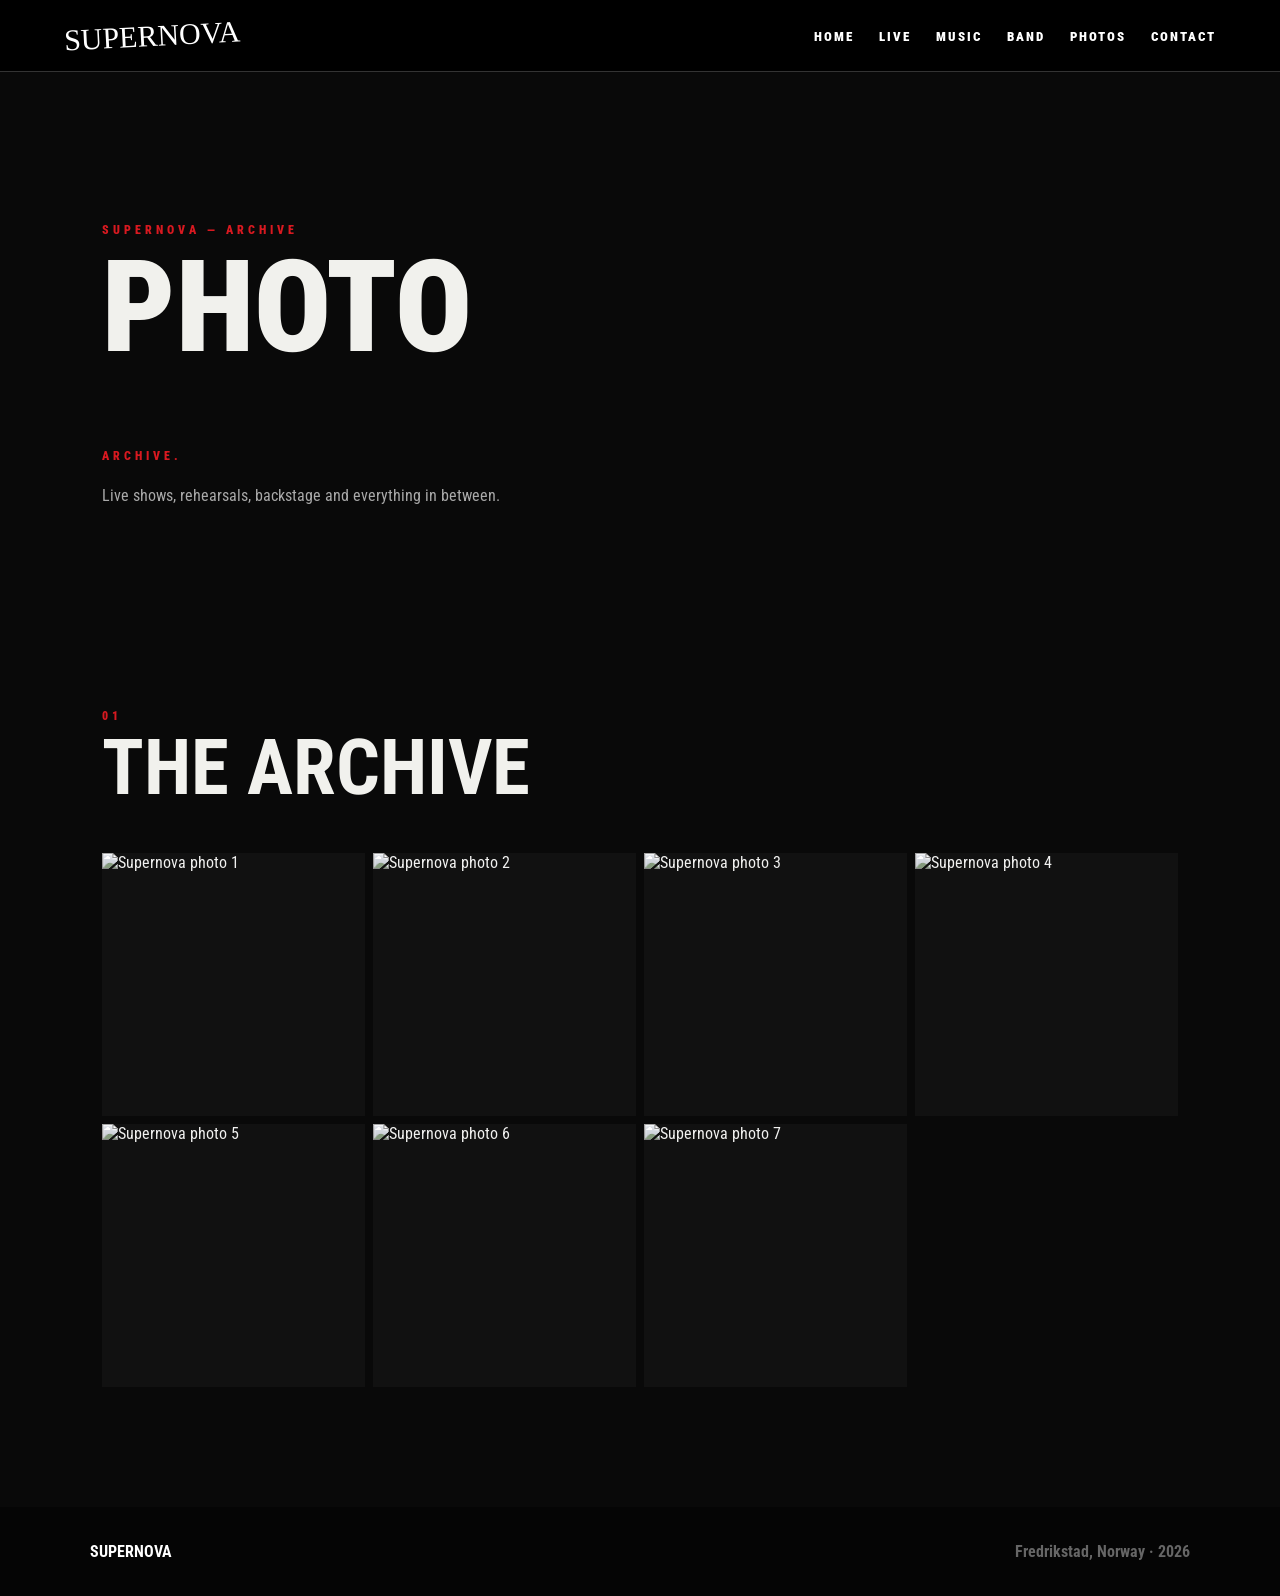
==== photos.html @ 608b8697 "Add files via upload" ====
<!DOCTYPE html>
<html lang="en">
<head>
    <meta charset="UTF-8">
    <meta name="viewport" content="width=device-width, initial-scale=1.0">
    <title>SUPERNOVA — Photos</title>
    <link rel="stylesheet" href="style.css">
<link rel="icon" type="image/png" href="images/logo.png">
</head>

<body>

<nav>
    <div class="nav-logo">
        SUPERNOVA
    </div>

    <ul class="nav-links">
        <li><a href="index.html">HOME</a></li>
        <li><a href="index.html#live">LIVE</a></li>
        <li><a href="index.html#music">MUSIC</a></li>
        <li><a href="index.html#band">BAND</a></li>
        <li><a href="photos.html" class="active">PHOTOS</a></li>
        <li><a href="index.html#contact">CONTACT</a></li>
    </ul>
</nav>


<header class="photos-hero">

    <div class="photos-hero-content">

        <span>SUPERNOVA — ARCHIVE</span>

        <h1>
            PHOTO<br>
            <span>ARCHIVE.</span>
        </h1>

        <p>
            Live shows, rehearsals, backstage and everything in between.
        </p>

    </div>

</header>


<main>

    <section class="photo-album">

        <div class="photo-album-heading">
            <span>01</span>
            <h2>THE ARCHIVE</h2>
        </div>


        <div class="album-grid">

            <div class="album-photo">
                <img src="images/photo1.jpg" alt="Supernova photo 1">
            </div>

            <div class="album-photo">
                <img src="images/photo2.jpg" alt="Supernova photo 2">
            </div>

            <div class="album-photo">
                <img src="images/photo3.jpg" alt="Supernova photo 3">
            </div>

            <div class="album-photo">
                <img src="images/photo4.jpg" alt="Supernova photo 4">
            </div>

            <div class="album-photo">
                <img src="images/photo5.jpg" alt="Supernova photo 5">
            </div>

            <div class="album-photo">
                <img src="images/photo6.jpg" alt="Supernova photo 6">
            </div>

            <div class="album-photo">
                <img src="images/photo7.jpg" alt="Supernova photo 7">
            </div>

        </div>

    </section>

</main>


<!-- =========================
     IMAGE VIEWER
========================= -->

<div class="photo-lightbox" id="photoLightbox">

    <button class="lightbox-close" id="lightboxClose" type="button">
        ×
    </button>

    <button class="lightbox-arrow lightbox-prev" id="lightboxPrev" type="button">
        ←
    </button>

    <div class="lightbox-image-container">

        <img
            id="lightboxImage"
            src=""
            alt="Supernova photo"
        >

    </div>

    <button class="lightbox-arrow lightbox-next" id="lightboxNext" type="button">
        →
    </button>

</div>


<footer>

    <div>
        <strong>SUPERNOVA</strong>
    </div>

    <div>
        Fredrikstad, Norway · 2026
    </div>

</footer>


<script src="script.js"></script>

</body>
</html>
---- style.css ----
@import url('https://fonts.googleapis.com/css2?family=Permanent+Marker&family=Roboto+Condensed:wght@400;700;900&display=swap');

:root {
    --red: #d71920;
    --black: #090909;
    --dark: #111;
    --grey: #1c1c1c;
    --white: #f1f1ed;
}

* {
    margin: 0;
    padding: 0;
    box-sizing: border-box;
}

html {
    scroll-behavior: smooth;
}

body {
    background: var(--black);
    color: var(--white);
    font-family: 'Roboto Condensed', Arial, sans-serif;
    overflow-x: hidden;
}

nav {
    position: fixed;
    top: 0;
    left: 0;
    width: 100%;
    height: 72px;

    display: flex;
    align-items: center;
    justify-content: space-between;

    padding: 0 5%;

    background: rgba(0,0,0,.9);
    border-bottom: 1px solid #333;

    z-index: 1000;

    backdrop-filter: blur(8px);
}

.nav-logo {
    font-family: 'Permanent Marker', cursive;
    font-size: 30px;
    color: white;
    transform: rotate(-3deg);
}

.nav-links {
    display: flex;
    gap: 25px;
    list-style: none;
}

.nav-links a {
    color: white;
    text-decoration: none;
    text-transform: uppercase;
    font-weight: 900;
    letter-spacing: 2px;
    font-size: 13px;
    transition: .2s;
}

.nav-links a:hover {
    color: var(--red);
}

.hero {
    min-height: 100vh;

    display: flex;
    align-items: flex-end;

    position: relative;

    background:
        linear-gradient(
            to bottom,
            rgba(0,0,0,.1),
            rgba(0,0,0,.35) 50%,
            #090909 100%
        ),
        url("images/hero.png") center/cover no-repeat;

    padding: 0 6% 80px;
}

.hero-content {
    width: 100%;
    position: relative;
    z-index: 2;
}

.hero-small {
    text-transform: uppercase;
    letter-spacing: 5px;
    font-weight: 900;
    font-size: 14px;
    margin-bottom: 15px;
}

.hero-title {
    font-family: 'Permanent Marker', cursive;

    font-size: clamp(90px,18vw,260px);

    line-height: .75;

    color: white;

    text-shadow:
        7px 7px 0 var(--red),
        12px 12px 0 rgba(0,0,0,.8);

    transform: rotate(-3deg);
    transform-origin: left;
}

.hero-bottom {
    display: flex;
    justify-content: space-between;
    align-items: flex-end;

    margin-top: 45px;
}

.hero-description {
    max-width: 500px;

    font-size: 21px;
    line-height: 1.4;
    font-weight: 700;
}

.hero-button {
    display: inline-block;

    padding: 15px 25px;

    background: var(--red);
    color: white;

    text-decoration: none;
    text-transform: uppercase;

    font-weight: 900;
    letter-spacing: 2px;

    border: 2px solid var(--red);

    transition: .2s;
}

.hero-button:hover {
    background: white;
    color: black;
    border-color: white;
}

section {
    padding: 110px 7%;
}

.section-label {
    color: var(--red);

    font-size: 13px;
    font-weight: 900;

    letter-spacing: 5px;
    text-transform: uppercase;

    margin-bottom: 10px;
}

.section-title {
    font-family: 'Permanent Marker', cursive;

    font-size: clamp(55px,8vw,110px);

    line-height: .9;

    margin-bottom: 50px;
}


/* =========================
   NEWS
========================= */

.news {
    background: var(--white);
    color: black;
}

.news-grid {
    display: grid;

    grid-template-columns: 2fr 1fr;

    gap: 25px;
}

.news-card {
    position: relative;

    min-height: 420px;

    background: #222;

    overflow: hidden;
}

.news-card.small {
    min-height: 197px;
}

.news-image {
    position: absolute;
    inset: 0;

    background:
        linear-gradient(to top,rgba(0,0,0,.9),transparent 65%),
        url("images/news.jpg") center/cover;
}

.news-card.small .news-image {
    background-image:
        linear-gradient(to top,rgba(0,0,0,.9),transparent 65%),
        url("images/news-small.jpg");
}

.news-text {
    position: absolute;

    bottom: 25px;
    left: 25px;
    right: 25px;

    color: white;
}

.news-text span {
    color: var(--red);

    font-weight: 900;

    text-transform: uppercase;

    font-size: 13px;
}

.news-text h3 {
    font-size: 32px;

    text-transform: uppercase;

    margin-top: 7px;
}


/* =========================
   LIVE
========================= */

.live {
    background: #111;
}

.live-header {
    display: flex;

    justify-content: space-between;
    align-items: flex-end;

    margin-bottom: 45px;
}

.live-list {
    border-top: 2px solid #555;
}

.live-date {
    font-family: 'Permanent Marker', cursive;

    font-size: 27px;

    color: var(--red);
}

.live-event h3 {
    font-size: 25px;

    text-transform: uppercase;
}

.live-event p {
    color: #888;

    margin-top: 4px;
}

.live-row {
    display: grid;

    grid-template-columns: 130px 1fr auto;

    align-items: center;

    gap: 30px;

    padding: 25px 10px;

    border-bottom: 2px solid #333;

    transition: .2s;
}

.live-row:hover {
    background: #1c1c1c;

    padding-left: 20px;
}

.live-button {
    color: white;

    border: 2px solid white;

    padding: 10px 18px;

    text-decoration: none;
    text-transform: uppercase;

    font-weight: 900;
}

.live-button:hover {
    background: white;
    color: black;
}

.live-more {
    margin-top: 35px;

    display: flex;
    justify-content: flex-end;
}


/* =========================
   MUSIC
========================= */

.music {
    background: var(--red);
    color: white;
}

.music .section-label {
    color: black;
}

.music-player {
    max-width: 1000px;

    background: #090909;

    border: 3px solid #090909;
}

.song {
    display: grid;

    grid-template-columns: 70px 1fr 100px;

    align-items: center;

    padding: 22px;

    border-bottom: 1px solid #333;

    cursor: pointer;

    transition: .2s;
}

.song:last-child {
    border-bottom: none;
}

.song:hover {
    background: #1c1c1c;
}

.song-number {
    font-family: 'Permanent Marker', cursive;

    color: var(--red);

    font-size: 22px;
}

.song-name {
    font-size: 24px;

    font-weight: 900;

    text-transform: uppercase;
}

.song-type {
    color: #777;

    text-transform: uppercase;

    font-size: 12px;

    letter-spacing: 2px;

    margin-top: 3px;
}

.song-play {
    text-align: right;

    font-weight: 900;
}


/* =========================
   BAND
========================= */

.band {
    background: var(--white);
    color: black;
}

.band-grid {
    display: grid;

    grid-template-columns: repeat(4,1fr);

    gap: 12px;
}

.band-member {
    position: relative;

    min-height: 400px;

    background: #222;

    overflow: hidden;

    display: flex;
    align-items: flex-end;
}

.member-photo {
    position: absolute;
    inset: 0;

    background:
        linear-gradient(to top,rgba(0,0,0,.95),transparent 65%),
        url("images/member.jpg") center/cover;

    filter: grayscale(100%);

    transition: .4s;
}

.band-member:nth-child(2) .member-photo {
    background-image:
        linear-gradient(to top,rgba(0,0,0,.95),transparent 65%),
        url("images/member2.jpg");
}

.band-member:nth-child(3) .member-photo {
    background-image:
        linear-gradient(to top,rgba(0,0,0,.95),transparent 65%),
        url("images/member3.jpg");
}

.band-member:nth-child(4) .member-photo {
    background-image:
        linear-gradient(to top,rgba(0,0,0,.95),transparent 65%),
        url("images/member4.jpg");
}

.band-member:hover .member-photo {
    filter: grayscale(0%);

    transform: scale(1.05);
}

.member-info {
    position: relative;

    z-index: 2;

    color: white;

    padding: 22px;
}

.member-info h3 {
    font-family: 'Permanent Marker', cursive;

    font-size: 38px;
}

.member-info p {
    text-transform: uppercase;

    font-weight: 900;

    color: #bbb;
}


/* =========================================================
   HOME PAGE — PHOTO COLLAGE
========================================================= */

.photos {
    background: #090909;
}

.home-photo-collage {
    display: grid;

    grid-template-columns: 2fr 1fr 1fr;

    grid-template-rows: 250px 250px;

    gap: 8px;
}

.home-photo {
    overflow: hidden;

    background: #111;
}

.home-photo img {
    width: 100%;
    height: 100%;

    display: block;

    object-fit: cover;

    filter: grayscale(75%);

    transition:
        transform .3s ease,
        filter .3s ease;
}

.home-photo:hover img {
    transform: scale(1.03);

    filter: grayscale(0%);
}

.home-photo-large {
    grid-column: 1;

    grid-row: 1 / 3;
}


/* HOME — VIEW ALL PHOTOS */

.photos-more {
    display: flex;

    justify-content: flex-end;

    margin-top: 25px;
}

.photos-more a {
    display: inline-block;

    padding: 14px 22px;

    border: 1px solid #444;

    color: white;

    text-decoration: none;

    font-size: 12px;
    font-weight: 900;

    letter-spacing: 2px;

    transition: .2s ease;
}

.photos-more a:hover {
    background: white;

    color: black;

    border-color: white;
}


/* =========================
   MERCH
========================= */

.merch {
    background: var(--white);
    color: black;
}

.merch-grid {
    display: grid;

    grid-template-columns: repeat(3,1fr);

    gap: 20px;
}

.merch-item {
    background: #111;

    color: white;

    overflow: hidden;

    transition: .25s;
}

.merch-item:hover {
    transform: translateY(-8px);
}

.merch-image {
    height: 400px;

    background-size: cover;
    background-position: center;

    position: relative;
}

.merch-image::after {
    content: "SUPERNOVA";

    position: absolute;
    inset: 0;

    display: flex;

    align-items: center;
    justify-content: center;

    font-family: 'Permanent Marker', cursive;

    font-size: 45px;

    color: white;

    transform: rotate(-8deg);

    text-shadow:
        4px 4px 0 var(--red),
        7px 7px 0 black;
}

.merch-shirt {
    background:
        linear-gradient(rgba(0,0,0,.2),rgba(0,0,0,.5)),
        #222;
}

.merch-hoodie {
    background:
        linear-gradient(rgba(0,0,0,.2),rgba(0,0,0,.5)),
        #181818;
}

.merch-poster {
    background:
        linear-gradient(rgba(0,0,0,.2),rgba(0,0,0,.5)),
        #292929;
}

.merch-info {
    padding: 22px;
}

.merch-info h3 {
    font-size: 24px;

    font-weight: 900;

    text-transform: uppercase;
}

.merch-info p {
    color: #888;

    margin: 5px 0 15px;
}

.merch-info strong {
    color: var(--red);

    font-size: 13px;

    letter-spacing: 2px;
}


/* =========================
   VIDEOS
========================= */

.video-section {
    background: #151515;
}

.video-grid {
    display: grid;

    grid-template-columns: repeat(2,1fr);

    gap: 20px;
}

.video {
    aspect-ratio: 16/9;

    background:
        linear-gradient(rgba(0,0,0,.3),rgba(0,0,0,.8)),
        url("images/video.jpg") center/cover;

    display: flex;

    align-items: center;
    justify-content: center;

    position: relative;
}

.video:nth-child(2) {
    background-image:
        linear-gradient(rgba(0,0,0,.3),rgba(0,0,0,.8)),
        url("images/video2.jpg");
}

.video-play {
    width: 70px;
    height: 70px;

    border-radius: 50%;

    background: var(--red);

    display: grid;
    place-items: center;

    font-size: 24px;

    transition: .2s;
}

.video:hover .video-play {
    transform: scale(1.15);
}


/* =========================
   CONTACT
========================= */

.contact {
    min-height: 70vh;

    display: flex;
    flex-direction: column;
    justify-content: center;

    background:
        linear-gradient(rgba(0,0,0,.65),rgba(0,0,0,.9)),
        url("images/contact.jpg") center/cover;
}

.contact-title {
    font-family: 'Permanent Marker', cursive;

    font-size: clamp(70px,13vw,180px);

    line-height: .8;

    text-shadow: 7px 7px var(--red);

    margin-bottom: 35px;
}

.contact p {
    color: #aaa;

    font-size: 20px;

    margin-bottom: 30px;
}

.socials {
    display: flex;

    gap: 10px;

    flex-wrap: wrap;
}

.social {
    padding: 14px 25px;

    border: 2px solid white;

    color: white;

    text-decoration: none;

    text-transform: uppercase;

    font-weight: 900;

    transition: .2s;
}

.social:hover {
    background: white;

    color: black;
}


/* =========================
   FOOTER
========================= */

footer {
    background: #050505;

    padding: 35px 7%;

    display: flex;

    justify-content: space-between;

    color: #666;

    font-weight: 700;
}

footer strong {
    color: white;
}


/* =========================================================
   LIVE PAGE — SUPERNOVA
========================================================= */

.live-hero {
    position: relative;

    min-height: 75vh;

    display: flex;
    align-items: flex-end;

    padding: 90px 8%;

    overflow: hidden;

    background:
        linear-gradient(
            90deg,
            rgba(0,0,0,0.95),
            rgba(0,0,0,0.55),
            rgba(0,0,0,0.2)
        ),
        url("images/contact.jpg") center/cover no-repeat;
}

.live-hero::after {
    content: "";

    position: absolute;

    inset: 0;

    background:
        repeating-linear-gradient(
            0deg,
            rgba(255,255,255,0.025) 0px,
            rgba(255,255,255,0.025) 1px,
            transparent 1px,
            transparent 4px
        );

    pointer-events: none;
}

.live-hero-content {
    position: relative;

    z-index: 2;

    max-width: 850px;
}

.live-kicker {
    display: block;

    font-size: 12px;

    font-weight: bold;

    letter-spacing: 5px;

    margin-bottom: 20px;
}

.live-hero h1 {
    margin: 0;

    font-size: clamp(80px, 13vw, 180px);

    line-height: 0.78;

    letter-spacing: -7px;

    text-transform: uppercase;
}

.live-hero h1 span {
    color: #d71920;
}

.live-hero p {
    max-width: 500px;

    margin-top: 35px;

    font-size: 17px;

    line-height: 1.6;

    color: #ccc;
}

.live-hero-stamp {
    position: absolute;

    right: 7%;
    top: 25%;

    z-index: 3;

    border: 2px solid #d71920;

    padding: 18px;

    color: #d71920;

    font-size: 11px;

    font-weight: bold;

    letter-spacing: 3px;

    transform: rotate(7deg);
}


/* UPCOMING */

.live-list {
    max-width: 1250px;

    margin: auto;

    padding: 120px 8%;
}

.live-heading {
    display: flex;

    align-items: baseline;

    gap: 25px;

    margin-bottom: 60px;
}

.live-heading span {
    color: #d71920;

    font-size: 13px;

    font-weight: bold;

    letter-spacing: 3px;
}

.live-heading h2 {
    margin: 0;

    font-size: clamp(45px, 7vw, 90px);

    line-height: 0.9;
}


/* GIG */

.gig {
    display: grid;

    grid-template-columns: 150px 1fr 150px;

    gap: 40px;

    align-items: center;

    padding: 45px 0;

    border-top: 1px solid #333;

    transition: 0.25s ease;
}

.gig:last-child {
    border-bottom: 1px solid #333;
}

.gig:hover {
    padding-left: 15px;

    border-color: #d71920;
}


/* DATE */

.gig-date {
    display: flex;

    flex-direction: column;

    line-height: 0.8;
}

.gig-day {
    font-size: 85px;

    font-weight: 900;

    letter-spacing: -5px;
}

.gig-month {
    margin-top: 14px;

    color: #d71920;

    font-size: 14px;

    font-weight: bold;

    letter-spacing: 5px;
}


/* INFO */

.gig-label {
    color: #d71920;

    font-size: 10px;

    font-weight: bold;

    letter-spacing: 4px;
}

.gig-main h3 {
    margin: 10px 0;

    font-size: 30px;
}

.gig-place {
    margin: 0;

    font-size: 13px;

    font-weight: bold;

    letter-spacing: 2px;
}

.gig-description {
    margin-top: 18px;

    color: #888;
}


/* TIME */

.gig-time {
    text-align: right;
}

.gig-time span {
    display: block;

    color: #777;

    font-size: 10px;

    letter-spacing: 3px;
}

.gig-time strong {
    display: block;

    margin-top: 7px;

    font-size: 32px;
}


/* BOOKING */

.live-booking {
    display: grid;

    grid-template-columns: 100px 1fr;

    gap: 40px;

    padding: 130px 8%;

    background: #111;
}

.booking-number {
    color: #d71920;

    font-size: 14px;

    font-weight: bold;

    letter-spacing: 3px;
}

.live-booking h2 {
    margin: 20px 0;

    font-size: clamp(55px, 9vw, 120px);

    line-height: 0.82;

    letter-spacing: -4px;
}

.live-booking h2 span {
    color: #d71920;
}

.live-booking p {
    max-width: 500px;

    color: #999;

    line-height: 1.6;
}

.live-button {
    display: inline-block;

    margin-top: 25px;

    padding: 16px 25px;

    border: 1px solid white;

    color: white;

    text-decoration: none;

    font-size: 12px;

    font-weight: bold;

    letter-spacing: 3px;

    transition: 0.2s;
}

.live-button:hover {
    background: white;

    color: black;
}


/* =========================================================
   HOMEPAGE LIVE PREVIEW
========================================================= */

.live-preview {
    margin-top: 45px;

    border-top: 1px solid #333;
}

.live-preview-show {
    display: grid;

    grid-template-columns: 100px 1fr;

    align-items: center;

    padding: 30px 0;

    border-bottom: 1px solid #333;

    transition: 0.2s ease;
}

.live-preview-show:hover {
    padding-left: 12px;

    border-color: #d71920;
}

.live-preview-date {
    display: flex;

    flex-direction: column;

    line-height: 0.8;
}

.live-preview-date strong {
    font-size: 55px;

    letter-spacing: -3px;
}

.live-preview-date span {
    margin-top: 8px;

    color: #d71920;

    font-size: 11px;

    font-weight: bold;

    letter-spacing: 4px;
}

.live-preview-show h3 {
    margin: 0 0 8px;

    font-size: 21px;
}

.live-preview-show p {
    margin: 0;

    color: #888;

    font-size: 13px;
}

.live-more {
    margin-top: 35px;

    display: flex;

    justify-content: flex-end;
}

.live-more a {
    color: white;

    text-decoration: none;

    font-size: 12px;

    font-weight: bold;

    letter-spacing: 3px;

    border-bottom: 1px solid white;

    padding-bottom: 8px;

    transition: 0.2s ease;
}

.live-more a:hover {
    color: #d71920;

    border-color: #d71920;
}


/* =========================================================
   PHOTOS.HTML — ALBUM
========================================================= */

.photos-hero {
    min-height: 65vh;

    display: flex;
    align-items: flex-end;

    padding: 80px 8%;

    background: #090909;
}

.photos-hero-content span {
    font-size: 12px;

    font-weight: 900;

    letter-spacing: 4px;

    color: var(--red);
}

.photos-hero-content h1 {
    margin: 15px 0;

    font-size: clamp(60px, 10vw, 150px);

    line-height: .85;

    font-weight: 900;
}

.photos-hero-content h1 span {
    color: var(--red);
}

.photos-hero-content p {
    max-width: 500px;

    color: #aaa;

    font-size: 16px;
}


/* ALBUM */

.photo-album {
    padding: 120px 8%;

    background: #090909;
}

.photo-album-heading {
    margin-bottom: 50px;
}

.photo-album-heading span {
    color: var(--red);

    font-size: 12px;

    font-weight: 900;

    letter-spacing: 4px;
}

.photo-album-heading h2 {
    margin: 10px 0 0;

    font-size: clamp(40px, 6vw, 80px);

    line-height: .9;
}


/* 4 PHOTOS PER ROW */

.album-grid {
    display: grid;

    grid-template-columns: repeat(4, 1fr);

    gap: 8px;

    max-width: 1600px;

    margin: 0 auto;
}


/* ALBUM IMAGE */

.album-photo {
    width: 100%;

    aspect-ratio: 1 / 1;

    overflow: hidden;

    background: #111;
}

.album-photo img {
    width: 100%;
    height: 100%;

    display: block;

    object-fit: cover;

    filter: grayscale(75%);

    transition:
        transform .35s ease,
        filter .35s ease;
}

.album-photo:hover img {
    transform: scale(1.04);

    filter: grayscale(0%);
}


/* =========================
   MOBILE
========================= */

@media (max-width: 800px) {

    nav {
        height: 62px;
    }

    .nav-links {
        display: none;
    }

    .hero {
        padding: 0 6% 50px;
    }

    .hero-title {
        font-size: 23vw;
    }

    .hero-bottom {
        flex-direction: column;

        align-items: flex-start;

        gap: 25px;
    }

    section {
        padding: 80px 6%;
    }

    .news-grid {
        grid-template-columns: 1fr;
    }

    .band-grid {
        grid-template-columns: 1fr 1fr;
    }

    /* HOME PHOTO COLLAGE */

    .home-photo-collage {
        grid-template-columns: 1fr 1fr;

        grid-template-rows:
            300px
            180px
            180px;
    }

    .home-photo-large {
        grid-column: 1 / 3;

        grid-row: 1;
    }

    .merch-grid {
        grid-template-columns: 1fr;
    }

    .video-grid {
        grid-template-columns: 1fr;
    }

    .live-row {
        grid-template-columns: 1fr;

        gap: 10px;
    }

    .song {
        grid-template-columns: 40px 1fr 50px;
    }

    footer {
        flex-direction: column;

        gap: 10px;
    }


    /* LIVE PAGE */

    .live-hero {
        min-height: 70vh;

        padding: 60px 6%;
    }

    .live-hero h1 {
        font-size: 75px;

        letter-spacing: -4px;
    }

    .live-hero-stamp {
        display: none;
    }

    .live-list {
        padding: 80px 6%;
    }

    .gig {
        grid-template-columns: 85px 1fr;

        gap: 20px;
    }

    .gig-day {
        font-size: 55px;
    }

    .gig-time {
        grid-column: 2;

        text-align: left;
    }

    .gig-main h3 {
        font-size: 22px;
    }

    .live-booking {
        grid-template-columns: 1fr;

        padding: 90px 6%;
    }


    /* LIVE PREVIEW */

    .live-preview-show {
        grid-template-columns: 75px 1fr;
    }

    .live-preview-date strong {
        font-size: 42px;
    }

    .live-preview-show h3 {
        font-size: 17px;
    }


    /* PHOTO ALBUM */

    .photos-hero {
        min-height: 55vh;

        padding: 60px 6%;
    }

    .photo-album {
        padding: 80px 6%;
    }

    .album-grid {
        grid-template-columns: repeat(2, 1fr);
    }
}


@media (max-width: 500px) {

    .band-grid {
        grid-template-columns: 1fr;
    }

    .hero-title {
        font-size: 25vw;
    }

    /* HOME COLLAGE */

    .home-photo-collage {
        grid-template-columns: 1fr 1fr;

        grid-template-rows:
            250px
            150px
            150px;
    }

    /* PHOTO ALBUM */

    .album-grid {
        grid-template-columns: 1fr;
    }

}

/* =========================
   PHOTO ALBUM
========================= */

.album-grid {
    display: grid;
    grid-template-columns: repeat(4, 1fr);
    gap: 8px;
    max-width: 1600px;
    margin: 0 auto;
}

.album-photo {
    width: 100%;
    aspect-ratio: 1 / 1;
    overflow: hidden;
    background: #111;
    cursor: pointer;
}

.album-photo img {
    width: 100%;
    height: 100%;
    display: block;
    object-fit: cover;
    filter: grayscale(75%);
    transition:
        transform .35s ease,
        filter .35s ease;
}

.album-photo:hover img {
    transform: scale(1.04);
    filter: grayscale(0%);
}


/* =========================
   PHOTO LIGHTBOX
========================= */

.photo-lightbox {
    position: fixed;
    inset: 0;
    z-index: 9999;

    display: none;
    align-items: center;
    justify-content: center;

    background: rgba(0, 0, 0, 0.82);

    padding: 70px 100px;
}

.photo-lightbox.active {
    display: flex;
}


/* BIG IMAGE */

.lightbox-image-container {
    max-width: 85vw;
    max-height: 85vh;

    display: flex;
    align-items: center;
    justify-content: center;
}

.lightbox-image-container img {
    display: block;

    max-width: 85vw;
    max-height: 85vh;

    width: auto;
    height: auto;

    object-fit: contain;

    box-shadow: 0 20px 80px rgba(0, 0, 0, 0.6);
}


/* CLOSE BUTTON */

.lightbox-close {
    position: absolute;

    top: 25px;
    right: 30px;

    width: 45px;
    height: 45px;

    border: none;
    background: transparent;

    color: white;

    font-size: 42px;
    line-height: 40px;

    cursor: pointer;

    opacity: .75;

    transition: .2s ease;
}

.lightbox-close:hover {
    opacity: 1;
    transform: scale(1.1);
}


/* LEFT / RIGHT ARROWS */

.lightbox-arrow {
    position: absolute;

    top: 50%;
    transform: translateY(-50%);

    width: 60px;
    height: 80px;

    border: none;
    background: transparent;

    color: white;

    font-size: 42px;

    cursor: pointer;

    opacity: .65;

    transition:
        opacity .2s ease,
        transform .2s ease;
}

.lightbox-arrow:hover {
    opacity: 1;
}

.lightbox-prev {
    left: 25px;
}

.lightbox-prev:hover {
    transform: translateY(-50%) translateX(-4px);
}

.lightbox-next {
    right: 25px;
}

.lightbox-next:hover {
    transform: translateY(-50%) translateX(4px);
}


/* MOBILE */

@media (max-width: 800px) {

    .album-grid {
        grid-template-columns: repeat(2, 1fr);
    }

    .photo-lightbox {
        padding: 60px 55px;
    }

    .lightbox-image-container,
    .lightbox-image-container img {
        max-width: 90vw;
        max-height: 80vh;
    }

    .lightbox-arrow {
        width: 45px;
        font-size: 32px;
    }

    .lightbox-prev {
        left: 5px;
    }

    .lightbox-next {
        right: 5px;
    }

}


@media (max-width: 500px) {

    .album-grid {
        grid-template-columns: 1fr;
    }

    .photo-lightbox {
        padding: 50px 40px;
    }

    .lightbox-close {
        top: 15px;
        right: 15px;
    }

}
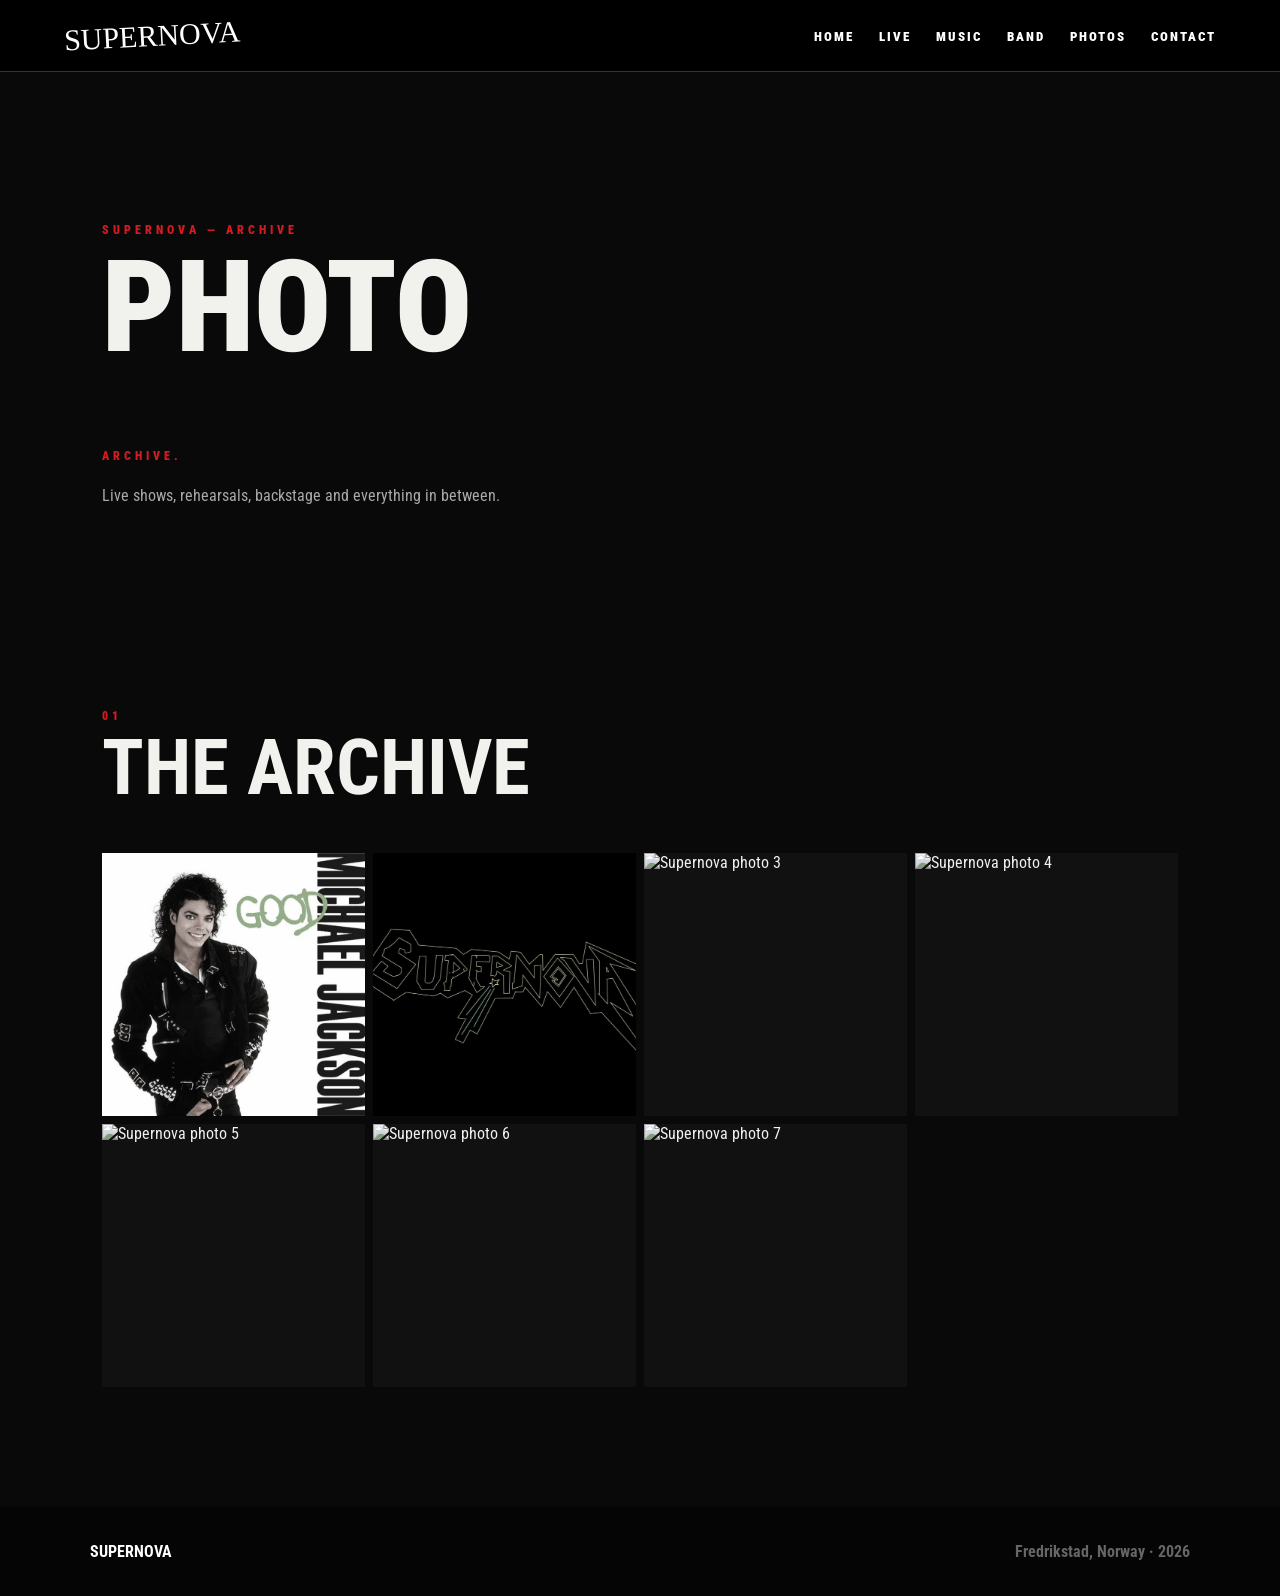
==== commit 690bd6a0: "Add files via upload" ====
--- a/photos.html
+++ b/photos.html
@@ -3,9 +3,11 @@
 <head>
     <meta charset="UTF-8">
     <meta name="viewport" content="width=device-width, initial-scale=1.0">
+
+<link rel="icon" type="image/png" href="images/logo.png">
+
     <title>SUPERNOVA — Photos</title>
     <link rel="stylesheet" href="style.css">
-<link rel="icon" type="image/png" href="images/logo.png">
 </head>
 
 <body>
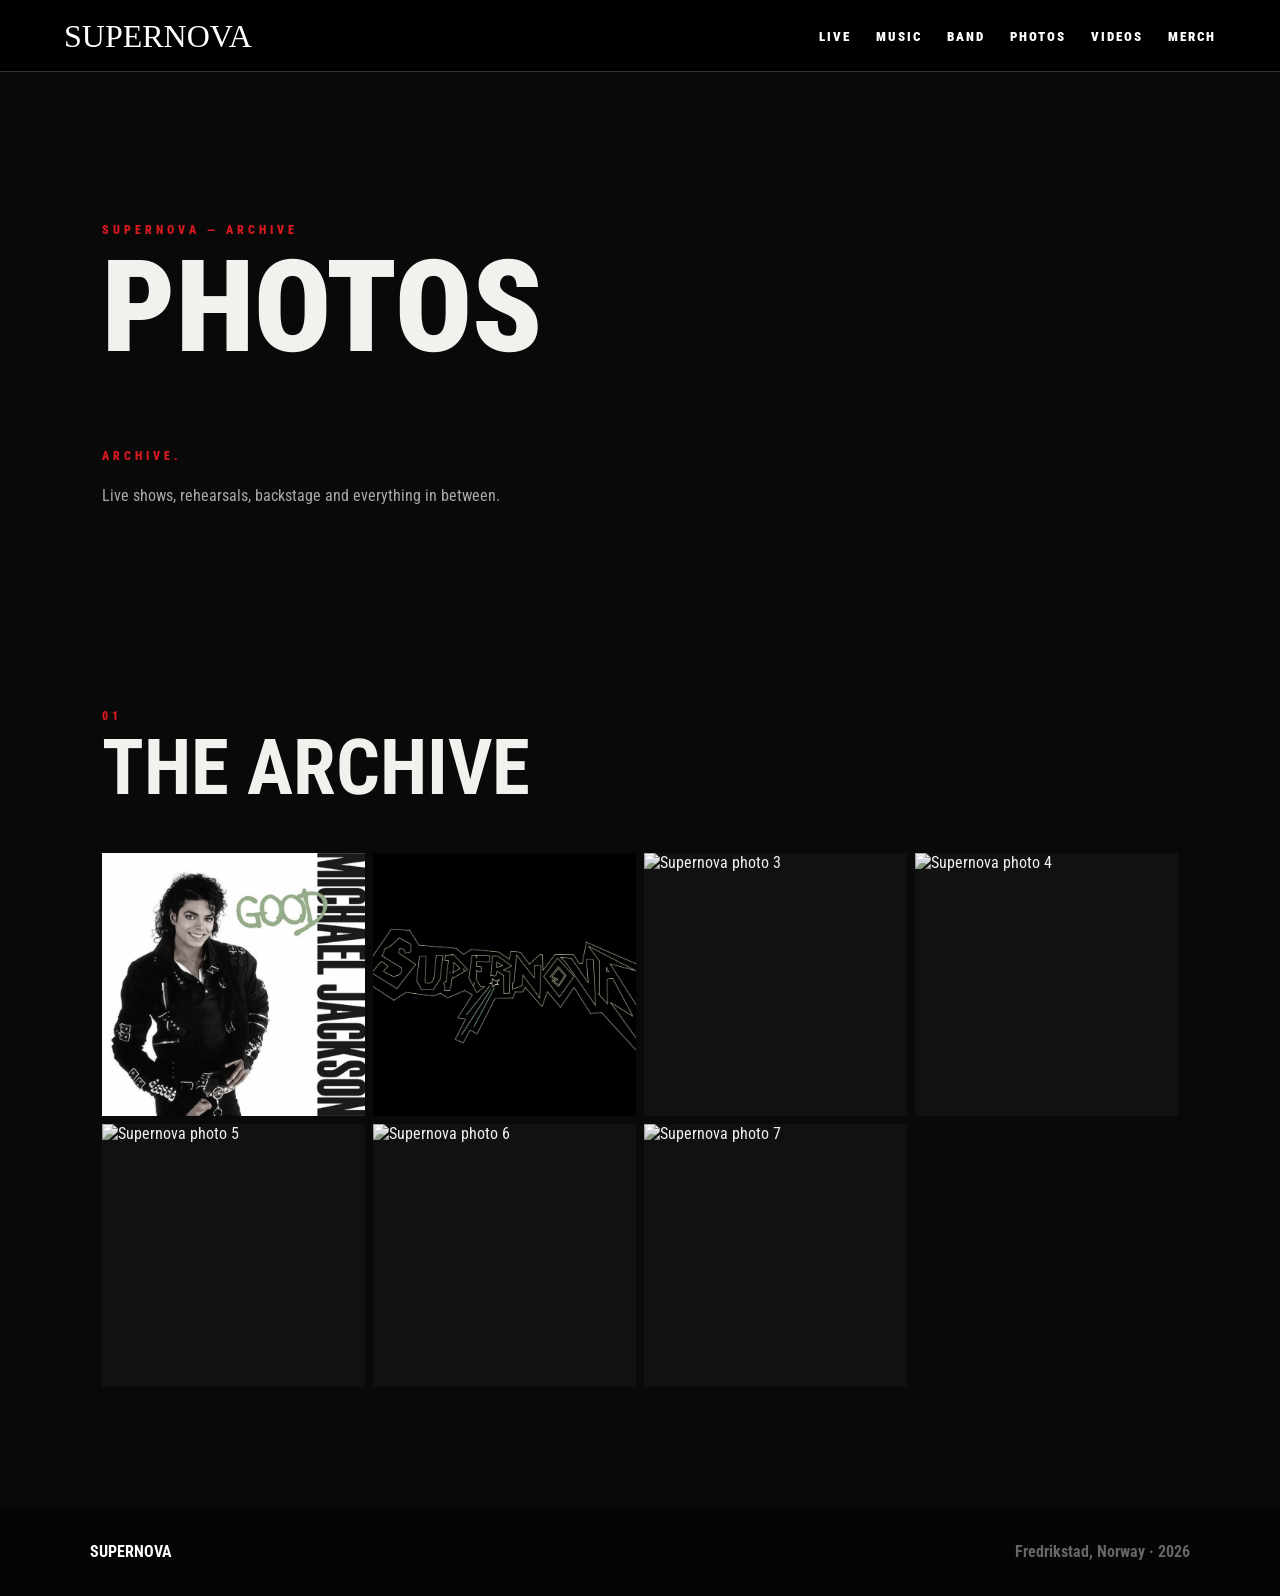
==== commit ba317004: "Added "About" page" ====
--- a/photos.html
+++ b/photos.html
@@ -12,19 +12,22 @@
 
 <body>
 
+<!-- NAVIGATION -->
 <nav>
+
     <div class="nav-logo">
-        SUPERNOVA
+        <a href="index.html">SUPERNOVA</a>
     </div>
 
     <ul class="nav-links">
-        <li><a href="index.html">HOME</a></li>
-        <li><a href="index.html#live">LIVE</a></li>
-        <li><a href="index.html#music">MUSIC</a></li>
-        <li><a href="index.html#band">BAND</a></li>
-        <li><a href="photos.html" class="active">PHOTOS</a></li>
-        <li><a href="index.html#contact">CONTACT</a></li>
+        <li><a href="shows.html">Live</a></li>
+        <li><a href="index.html#music">Music</a></li>
+        <li><a href="index.html#band">Band</a></li>
+        <li><a href="photos.html">Photos</a></li>
+        <li><a href="index.html#videos">Videos</a></li>
+        <li><a href="index.html#merch">Merch</a></li>
     </ul>
+
 </nav>
 
 
@@ -35,7 +38,7 @@
         <span>SUPERNOVA — ARCHIVE</span>
 
         <h1>
-            PHOTO<br>
+            PHOTOS<br>
             <span>ARCHIVE.</span>
         </h1>
 
--- a/style.css
+++ b/style.css
@@ -25,10 +25,15 @@
     overflow-x: hidden;
 }
 
+/* =========================
+   NAVIGATION
+========================= */
+
 nav {
     position: fixed;
     top: 0;
     left: 0;
+
     width: 100%;
     height: 72px;
 
@@ -38,40 +43,67 @@
 
     padding: 0 5%;
 
-    background: rgba(0,0,0,.9);
+    background: rgba(0, 0, 0, .9);
     border-bottom: 1px solid #333;
 
     z-index: 1000;
 
     backdrop-filter: blur(8px);
-}
-
-.nav-logo {
+
+    min-width: 0;
+}
+
+.nav-logo,
+.logo {
     font-family: 'Permanent Marker', cursive;
-    font-size: 30px;
+
+    font-size: clamp(22px, 3vw, 32px);
+
     color: white;
-    transform: rotate(-3deg);
+
+    white-space: nowrap;
+
+    flex-shrink: 0;
+
+    line-height: 1;
 }
 
 .nav-links {
     display: flex;
+
     gap: 25px;
+
     list-style: none;
+
+    min-width: 0;
 }
 
 .nav-links a {
     color: white;
+
     text-decoration: none;
+
     text-transform: uppercase;
+
     font-weight: 900;
+
     letter-spacing: 2px;
+
     font-size: 13px;
+
     transition: .2s;
+
+    white-space: nowrap;
 }
 
 .nav-links a:hover {
     color: var(--red);
 }
+
+
+/* =========================
+   HERO
+========================= */
 
 .hero {
     min-height: 100vh;
@@ -95,22 +127,28 @@
 
 .hero-content {
     width: 100%;
+
     position: relative;
+
     z-index: 2;
 }
 
 .hero-small {
     text-transform: uppercase;
+
     letter-spacing: 5px;
+
     font-weight: 900;
+
     font-size: 14px;
+
     margin-bottom: 15px;
 }
 
 .hero-title {
     font-family: 'Permanent Marker', cursive;
 
-    font-size: clamp(90px,18vw,260px);
+    font-size: clamp(60px, 12vw, 180px);
 
     line-height: .75;
 
@@ -121,12 +159,15 @@
         12px 12px 0 rgba(0,0,0,.8);
 
     transform: rotate(-3deg);
+
     transform-origin: left;
 }
 
 .hero-bottom {
     display: flex;
+
     justify-content: space-between;
+
     align-items: flex-end;
 
     margin-top: 45px;
@@ -136,7 +177,9 @@
     max-width: 500px;
 
     font-size: 21px;
+
     line-height: 1.4;
+
     font-weight: 700;
 }
 
@@ -146,12 +189,15 @@
     padding: 15px 25px;
 
     background: var(--red);
+
     color: white;
 
     text-decoration: none;
+
     text-transform: uppercase;
 
     font-weight: 900;
+
     letter-spacing: 2px;
 
     border: 2px solid var(--red);
@@ -161,9 +207,16 @@
 
 .hero-button:hover {
     background: white;
+
     color: black;
+
     border-color: white;
 }
+
+
+/* =========================
+   SECTIONS
+========================= */
 
 section {
     padding: 110px 7%;
@@ -173,9 +226,11 @@
     color: var(--red);
 
     font-size: 13px;
+
     font-weight: 900;
 
     letter-spacing: 5px;
+
     text-transform: uppercase;
 
     margin-bottom: 10px;
@@ -184,7 +239,7 @@
 .section-title {
     font-family: 'Permanent Marker', cursive;
 
-    font-size: clamp(55px,8vw,110px);
+    font-size: clamp(55px, 8vw, 110px);
 
     line-height: .9;
 
@@ -198,6 +253,7 @@
 
 .news {
     background: var(--white);
+
     color: black;
 }
 
@@ -225,24 +281,33 @@
 
 .news-image {
     position: absolute;
+
     inset: 0;
 
     background:
-        linear-gradient(to top,rgba(0,0,0,.9),transparent 65%),
-        url("images/news.jpg") center/cover;
-}
-
-.news-card.small .news-image {
+        linear-gradient(to top, rgba(0,0,0,.9), transparent 65%),
+        url("images/news/ukm.jpg") center center / cover no-repeat;
+}
+
+.music-news .news-image {
     background-image:
-        linear-gradient(to top,rgba(0,0,0,.9),transparent 65%),
-        url("images/news-small.jpg");
+        linear-gradient(to top, rgba(0,0,0,.9), transparent 65%),
+        url("images/news/music.jpg");
+}
+
+.band-news .news-image {
+    background-image:
+        linear-gradient(to top, rgba(0,0,0,.9), transparent 65%),
+        url("images/news/band.jpg");
 }
 
 .news-text {
     position: absolute;
 
     bottom: 25px;
+
     left: 25px;
+
     right: 25px;
 
     color: white;
@@ -279,6 +344,7 @@
     display: flex;
 
     justify-content: space-between;
+
     align-items: flex-end;
 
     margin-bottom: 45px;
@@ -331,6 +397,8 @@
 }
 
 .live-button {
+    display: inline-block;
+
     color: white;
 
     border: 2px solid white;
@@ -338,6 +406,7 @@
     padding: 10px 18px;
 
     text-decoration: none;
+
     text-transform: uppercase;
 
     font-weight: 900;
@@ -345,6 +414,7 @@
 
 .live-button:hover {
     background: white;
+
     color: black;
 }
 
@@ -352,6 +422,7 @@
     margin-top: 35px;
 
     display: flex;
+
     justify-content: flex-end;
 }
 
@@ -362,6 +433,7 @@
 
 .music {
     background: var(--red);
+
     color: white;
 }
 
@@ -442,13 +514,14 @@
 
 .band {
     background: var(--white);
+
     color: black;
 }
 
 .band-grid {
     display: grid;
 
-    grid-template-columns: repeat(4,1fr);
+    grid-template-columns: repeat(4, 1fr);
 
     gap: 12px;
 }
@@ -463,15 +536,17 @@
     overflow: hidden;
 
     display: flex;
+
     align-items: flex-end;
 }
 
 .member-photo {
     position: absolute;
+
     inset: 0;
 
     background:
-        linear-gradient(to top,rgba(0,0,0,.95),transparent 65%),
+        linear-gradient(to top, rgba(0,0,0,.95), transparent 65%),
         url("images/member.jpg") center/cover;
 
     filter: grayscale(100%);
@@ -481,19 +556,19 @@
 
 .band-member:nth-child(2) .member-photo {
     background-image:
-        linear-gradient(to top,rgba(0,0,0,.95),transparent 65%),
+        linear-gradient(to top, rgba(0,0,0,.95), transparent 65%),
         url("images/member2.jpg");
 }
 
 .band-member:nth-child(3) .member-photo {
     background-image:
-        linear-gradient(to top,rgba(0,0,0,.95),transparent 65%),
+        linear-gradient(to top, rgba(0,0,0,.95), transparent 65%),
         url("images/member3.jpg");
 }
 
 .band-member:nth-child(4) .member-photo {
     background-image:
-        linear-gradient(to top,rgba(0,0,0,.95),transparent 65%),
+        linear-gradient(to top, rgba(0,0,0,.95), transparent 65%),
         url("images/member4.jpg");
 }
 
@@ -528,9 +603,9 @@
 }
 
 
-/* =========================================================
-   HOME PAGE — PHOTO COLLAGE
-========================================================= */
+/* =========================
+   PHOTOS
+========================= */
 
 .photos {
     background: #090909;
@@ -554,6 +629,7 @@
 
 .home-photo img {
     width: 100%;
+
     height: 100%;
 
     display: block;
@@ -579,9 +655,6 @@
     grid-row: 1 / 3;
 }
 
-
-/* HOME — VIEW ALL PHOTOS */
-
 .photos-more {
     display: flex;
 
@@ -602,6 +675,7 @@
     text-decoration: none;
 
     font-size: 12px;
+
     font-weight: 900;
 
     letter-spacing: 2px;
@@ -624,13 +698,14 @@
 
 .merch {
     background: var(--white);
+
     color: black;
 }
 
 .merch-grid {
     display: grid;
 
-    grid-template-columns: repeat(3,1fr);
+    grid-template-columns: repeat(3, 1fr);
 
     gap: 20px;
 }
@@ -653,6 +728,7 @@
     height: 400px;
 
     background-size: cover;
+
     background-position: center;
 
     position: relative;
@@ -662,11 +738,13 @@
     content: "SUPERNOVA";
 
     position: absolute;
+
     inset: 0;
 
     display: flex;
 
     align-items: center;
+
     justify-content: center;
 
     font-family: 'Permanent Marker', cursive;
@@ -684,19 +762,19 @@
 
 .merch-shirt {
     background:
-        linear-gradient(rgba(0,0,0,.2),rgba(0,0,0,.5)),
+        linear-gradient(rgba(0,0,0,.2), rgba(0,0,0,.5)),
         #222;
 }
 
 .merch-hoodie {
     background:
-        linear-gradient(rgba(0,0,0,.2),rgba(0,0,0,.5)),
+        linear-gradient(rgba(0,0,0,.2), rgba(0,0,0,.5)),
         #181818;
 }
 
 .merch-poster {
     background:
-        linear-gradient(rgba(0,0,0,.2),rgba(0,0,0,.5)),
+        linear-gradient(rgba(0,0,0,.2), rgba(0,0,0,.5)),
         #292929;
 }
 
@@ -738,21 +816,22 @@
 .video-grid {
     display: grid;
 
-    grid-template-columns: repeat(2,1fr);
+    grid-template-columns: repeat(2, 1fr);
 
     gap: 20px;
 }
 
 .video {
-    aspect-ratio: 16/9;
+    aspect-ratio: 16 / 9;
 
     background:
-        linear-gradient(rgba(0,0,0,.3),rgba(0,0,0,.8)),
+        linear-gradient(rgba(0,0,0,.3), rgba(0,0,0,.8)),
         url("images/video.jpg") center/cover;
 
     display: flex;
 
     align-items: center;
+
     justify-content: center;
 
     position: relative;
@@ -760,12 +839,13 @@
 
 .video:nth-child(2) {
     background-image:
-        linear-gradient(rgba(0,0,0,.3),rgba(0,0,0,.8)),
+        linear-gradient(rgba(0,0,0,.3), rgba(0,0,0,.8)),
         url("images/video2.jpg");
 }
 
 .video-play {
     width: 70px;
+
     height: 70px;
 
     border-radius: 50%;
@@ -773,6 +853,7 @@
     background: var(--red);
 
     display: grid;
+
     place-items: center;
 
     font-size: 24px;
@@ -793,18 +874,20 @@
     min-height: 70vh;
 
     display: flex;
+
     flex-direction: column;
+
     justify-content: center;
 
     background:
-        linear-gradient(rgba(0,0,0,.65),rgba(0,0,0,.9)),
+        linear-gradient(rgba(0,0,0,.65), rgba(0,0,0,.9)),
         url("images/contact.jpg") center/cover;
 }
 
 .contact-title {
     font-family: 'Permanent Marker', cursive;
 
-    font-size: clamp(70px,13vw,180px);
+    font-size: clamp(70px, 13vw, 180px);
 
     line-height: .8;
 
@@ -876,7 +959,7 @@
 
 
 /* =========================================================
-   LIVE PAGE — SUPERNOVA
+   LIVE PAGE
 ========================================================= */
 
 .live-hero {
@@ -885,6 +968,7 @@
     min-height: 75vh;
 
     display: flex;
+
     align-items: flex-end;
 
     padding: 90px 8%;
@@ -945,7 +1029,7 @@
 
     font-size: clamp(80px, 13vw, 180px);
 
-    line-height: 0.78;
+    line-height: .78;
 
     letter-spacing: -7px;
 
@@ -953,7 +1037,7 @@
 }
 
 .live-hero h1 span {
-    color: #d71920;
+    color: var(--red);
 }
 
 .live-hero p {
@@ -972,15 +1056,16 @@
     position: absolute;
 
     right: 7%;
+
     top: 25%;
 
     z-index: 3;
 
-    border: 2px solid #d71920;
+    border: 2px solid var(--red);
 
     padding: 18px;
 
-    color: #d71920;
+    color: var(--red);
 
     font-size: 11px;
 
@@ -1013,7 +1098,7 @@
 }
 
 .live-heading span {
-    color: #d71920;
+    color: var(--red);
 
     font-size: 13px;
 
@@ -1027,7 +1112,7 @@
 
     font-size: clamp(45px, 7vw, 90px);
 
-    line-height: 0.9;
+    line-height: .9;
 }
 
 
@@ -1046,7 +1131,7 @@
 
     border-top: 1px solid #333;
 
-    transition: 0.25s ease;
+    transition: .25s ease;
 }
 
 .gig:last-child {
@@ -1056,7 +1141,7 @@
 .gig:hover {
     padding-left: 15px;
 
-    border-color: #d71920;
+    border-color: var(--red);
 }
 
 
@@ -1067,7 +1152,7 @@
 
     flex-direction: column;
 
-    line-height: 0.8;
+    line-height: .8;
 }
 
 .gig-day {
@@ -1081,7 +1166,7 @@
 .gig-month {
     margin-top: 14px;
 
-    color: #d71920;
+    color: var(--red);
 
     font-size: 14px;
 
@@ -1094,7 +1179,7 @@
 /* INFO */
 
 .gig-label {
-    color: #d71920;
+    color: var(--red);
 
     font-size: 10px;
 
@@ -1163,10 +1248,12 @@
     padding: 130px 8%;
 
     background: #111;
+
+    min-width: 0;
 }
 
 .booking-number {
-    color: #d71920;
+    color: var(--red);
 
     font-size: 14px;
 
@@ -1180,13 +1267,17 @@
 
     font-size: clamp(55px, 9vw, 120px);
 
-    line-height: 0.82;
+    line-height: .82;
 
     letter-spacing: -4px;
+
+    max-width: 100%;
+
+    overflow-wrap: break-word;
 }
 
 .live-booking h2 span {
-    color: #d71920;
+    color: var(--red);
 }
 
 .live-booking p {
@@ -1195,34 +1286,6 @@
     color: #999;
 
     line-height: 1.6;
-}
-
-.live-button {
-    display: inline-block;
-
-    margin-top: 25px;
-
-    padding: 16px 25px;
-
-    border: 1px solid white;
-
-    color: white;
-
-    text-decoration: none;
-
-    font-size: 12px;
-
-    font-weight: bold;
-
-    letter-spacing: 3px;
-
-    transition: 0.2s;
-}
-
-.live-button:hover {
-    background: white;
-
-    color: black;
 }
 
 
@@ -1247,13 +1310,13 @@
 
     border-bottom: 1px solid #333;
 
-    transition: 0.2s ease;
+    transition: .2s ease;
 }
 
 .live-preview-show:hover {
     padding-left: 12px;
 
-    border-color: #d71920;
+    border-color: var(--red);
 }
 
 .live-preview-date {
@@ -1261,7 +1324,7 @@
 
     flex-direction: column;
 
-    line-height: 0.8;
+    line-height: .8;
 }
 
 .live-preview-date strong {
@@ -1273,7 +1336,7 @@
 .live-preview-date span {
     margin-top: 8px;
 
-    color: #d71920;
+    color: var(--red);
 
     font-size: 11px;
 
@@ -1319,24 +1382,25 @@
 
     padding-bottom: 8px;
 
-    transition: 0.2s ease;
+    transition: .2s ease;
 }
 
 .live-more a:hover {
-    color: #d71920;
-
-    border-color: #d71920;
+    color: var(--red);
+
+    border-color: var(--red);
 }
 
 
 /* =========================================================
-   PHOTOS.HTML — ALBUM
+   PHOTOS PAGE
 ========================================================= */
 
 .photos-hero {
     min-height: 65vh;
 
     display: flex;
+
     align-items: flex-end;
 
     padding: 80px 8%;
@@ -1376,9 +1440,6 @@
     font-size: 16px;
 }
 
-
-/* ALBUM */
-
 .photo-album {
     padding: 120px 8%;
 
@@ -1407,9 +1468,6 @@
     line-height: .9;
 }
 
-
-/* 4 PHOTOS PER ROW */
-
 .album-grid {
     display: grid;
 
@@ -1422,9 +1480,6 @@
     margin: 0 auto;
 }
 
-
-/* ALBUM IMAGE */
-
 .album-photo {
     width: 100%;
 
@@ -1433,10 +1488,13 @@
     overflow: hidden;
 
     background: #111;
+
+    cursor: pointer;
 }
 
 .album-photo img {
     width: 100%;
+
     height: 100%;
 
     display: block;
@@ -1457,20 +1515,196 @@
 }
 
 
-/* =========================
+/* =========================================================
+   PHOTO LIGHTBOX
+========================================================= */
+
+.photo-lightbox {
+    position: fixed;
+
+    inset: 0;
+
+    z-index: 9999;
+
+    display: none;
+
+    align-items: center;
+
+    justify-content: center;
+
+    background: rgba(0, 0, 0, .82);
+
+    padding: 70px 100px;
+}
+
+.photo-lightbox.active {
+    display: flex;
+}
+
+.lightbox-image-container {
+    max-width: 85vw;
+
+    max-height: 85vh;
+
+    display: flex;
+
+    align-items: center;
+
+    justify-content: center;
+}
+
+.lightbox-image-container img {
+    display: block;
+
+    max-width: 85vw;
+
+    max-height: 85vh;
+
+    width: auto;
+
+    height: auto;
+
+    object-fit: contain;
+
+    box-shadow: 0 20px 80px rgba(0, 0, 0, .6);
+}
+
+.lightbox-close {
+    position: absolute;
+
+    top: 25px;
+
+    right: 30px;
+
+    width: 45px;
+
+    height: 45px;
+
+    border: none;
+
+    background: transparent;
+
+    color: white;
+
+    font-size: 42px;
+
+    line-height: 40px;
+
+    cursor: pointer;
+
+    opacity: .75;
+
+    transition: .2s ease;
+}
+
+.lightbox-close:hover {
+    opacity: 1;
+
+    transform: scale(1.1);
+}
+
+.lightbox-arrow {
+    position: absolute;
+
+    top: 50%;
+
+    transform: translateY(-50%);
+
+    width: 60px;
+
+    height: 80px;
+
+    border: none;
+
+    background: transparent;
+
+    color: white;
+
+    font-size: 42px;
+
+    cursor: pointer;
+
+    opacity: .65;
+
+    transition:
+        opacity .2s ease,
+        transform .2s ease;
+}
+
+.lightbox-arrow:hover {
+    opacity: 1;
+}
+
+.lightbox-prev {
+    left: 25px;
+}
+
+.lightbox-prev:hover {
+    transform: translateY(-50%) translateX(-4px);
+}
+
+.lightbox-next {
+    right: 25px;
+}
+
+.lightbox-next:hover {
+    transform: translateY(-50%) translateX(4px);
+}
+
+
+/* =========================================================
+   TABLET / SMALL LAPTOP
+========================================================= */
+
+@media (max-width: 1100px) {
+
+    nav {
+        padding: 0 3%;
+    }
+
+    .nav-logo,
+    .logo {
+        font-size: 24px;
+    }
+
+    .nav-links {
+        gap: 14px;
+    }
+
+    .nav-links a {
+        font-size: 11px;
+
+        letter-spacing: 1px;
+    }
+
+    .live-booking h2 {
+        font-size: clamp(45px, 8vw, 90px);
+    }
+
+}
+
+
+/* =========================================================
    MOBILE
-========================= */
+========================================================= */
 
 @media (max-width: 800px) {
 
     nav {
         height: 62px;
+
+        padding: 0 5%;
     }
 
     .nav-links {
         display: none;
     }
 
+    .nav-logo,
+    .logo {
+        font-size: 24px;
+    }
+
     .hero {
         padding: 0 6% 50px;
     }
@@ -1498,8 +1732,6 @@
     .band-grid {
         grid-template-columns: 1fr 1fr;
     }
-
-    /* HOME PHOTO COLLAGE */
 
     .home-photo-collage {
         grid-template-columns: 1fr 1fr;
@@ -1589,6 +1821,14 @@
         padding: 90px 6%;
     }
 
+    .live-booking h2 {
+        font-size: 52px;
+
+        line-height: .9;
+
+        letter-spacing: -2px;
+    }
+
 
     /* LIVE PREVIEW */
 
@@ -1620,10 +1860,44 @@
     .album-grid {
         grid-template-columns: repeat(2, 1fr);
     }
-}
-
+
+    .photo-lightbox {
+        padding: 60px 55px;
+    }
+
+    .lightbox-image-container,
+    .lightbox-image-container img {
+        max-width: 90vw;
+
+        max-height: 80vh;
+    }
+
+    .lightbox-arrow {
+        width: 45px;
+
+        font-size: 32px;
+    }
+
+    .lightbox-prev {
+        left: 5px;
+    }
+
+    .lightbox-next {
+        right: 5px;
+    }
+}
+
+
+/* =========================================================
+   SMALL PHONES
+========================================================= */
 
 @media (max-width: 500px) {
+
+    .nav-logo,
+    .logo {
+        font-size: 22px;
+    }
 
     .band-grid {
         grid-template-columns: 1fr;
@@ -1632,8 +1906,6 @@
     .hero-title {
         font-size: 25vw;
     }
-
-    /* HOME COLLAGE */
 
     .home-photo-collage {
         grid-template-columns: 1fr 1fr;
@@ -1644,117 +1916,224 @@
             150px;
     }
 
-    /* PHOTO ALBUM */
-
     .album-grid {
         grid-template-columns: 1fr;
     }
 
-}
-
-/* =========================
-   PHOTO ALBUM
-========================= */
-
-.album-grid {
-    display: grid;
-    grid-template-columns: repeat(4, 1fr);
-    gap: 8px;
-    max-width: 1600px;
-    margin: 0 auto;
-}
-
-.album-photo {
-    width: 100%;
-    aspect-ratio: 1 / 1;
-    overflow: hidden;
-    background: #111;
+    .photo-lightbox {
+        padding: 50px 40px;
+    }
+
+    .lightbox-close {
+        top: 15px;
+
+        right: 15px;
+    }
+
+    .live-booking h2 {
+        font-size: 42px;
+
+        line-height: .95;
+
+        letter-spacing: -1px;
+    }
+
+}
+
+
+/* =========================================================
+   VERY SMALL SCREENS
+========================================================= */
+
+@media (max-width: 360px) {
+
+    .nav-logo,
+    .logo {
+        font-size: 20px;
+    }
+
+    .live-booking h2 {
+        font-size: 36px;
+    }
+
+}
+
+@media (max-width: 600px) {
+    .hero-title {
+        font-size: 55px;
+        line-height: 0.9;
+        white-space: nowrap;
+    }
+}
+
+.band-more {
+    display: flex;
+    justify-content: flex-end;
+    margin-top: 25px;
+}
+
+.band-more a {
+    display: inline-block;
+    padding: 14px 22px;
+    border: 1px solid #444;
+    color: #222;
+    text-decoration: none;
+    font-size: 12px;
+    font-weight: 900;
+    letter-spacing: 2px;
+    transition: .2s ease;
+}
+
+.band-more a:hover {
+    background: white;
+    color: black;
+    border-color: white;
+}
+
+/* =========================================================
+   MEMBER GALLERY
+========================================================= */
+
+.member-photo {
     cursor: pointer;
 }
 
-.album-photo img {
-    width: 100%;
-    height: 100%;
+.band-member {
+    cursor: pointer;
+}
+
+
+/* =========================================================
+   MEMBER LIGHTBOX
+========================================================= */
+
+.member-lightbox {
+    position: fixed;
+
+    inset: 0;
+
+    z-index: 10000;
+
+    display: none;
+
+    align-items: center;
+
+    justify-content: center;
+
+    background: rgba(0, 0, 0, .88);
+
+    padding: 60px 100px;
+}
+
+.member-lightbox.active {
+    display: flex;
+}
+
+
+.member-lightbox-content {
+    max-width: 85vw;
+
+    max-height: 90vh;
+
+    display: flex;
+
+    flex-direction: column;
+
+    align-items: center;
+
+    justify-content: center;
+}
+
+
+.member-lightbox-content img {
     display: block;
-    object-fit: cover;
-    filter: grayscale(75%);
-    transition:
-        transform .35s ease,
-        filter .35s ease;
-}
-
-.album-photo:hover img {
-    transform: scale(1.04);
-    filter: grayscale(0%);
-}
-
-
-/* =========================
-   PHOTO LIGHTBOX
-========================= */
-
-.photo-lightbox {
-    position: fixed;
-    inset: 0;
-    z-index: 9999;
-
-    display: none;
-    align-items: center;
-    justify-content: center;
-
-    background: rgba(0, 0, 0, 0.82);
-
-    padding: 70px 100px;
-}
-
-.photo-lightbox.active {
-    display: flex;
-}
-
-
-/* BIG IMAGE */
-
-.lightbox-image-container {
-    max-width: 85vw;
-    max-height: 85vh;
-
-    display: flex;
-    align-items: center;
-    justify-content: center;
-}
-
-.lightbox-image-container img {
+
+    max-width: 80vw;
+
+    max-height: 72vh;
+
+    width: auto;
+
+    height: auto;
+
+    object-fit: contain;
+
+    box-shadow:
+        0 20px 80px rgba(0, 0, 0, .7);
+}
+
+
+/* INFO */
+
+.member-lightbox-info {
+    text-align: center;
+
+    margin-top: 18px;
+}
+
+
+.member-lightbox-info h2 {
+    font-family: 'Permanent Marker', cursive;
+
+    font-size: 34px;
+
+    color: white;
+
+    line-height: 1;
+}
+
+
+.member-lightbox-info p {
+    margin-top: 6px;
+
+    color: #aaa;
+
+    font-size: 13px;
+
+    font-weight: 900;
+
+    text-transform: uppercase;
+
+    letter-spacing: 2px;
+}
+
+
+.member-lightbox-info span {
     display: block;
 
-    max-width: 85vw;
-    max-height: 85vh;
-
-    width: auto;
-    height: auto;
-
-    object-fit: contain;
-
-    box-shadow: 0 20px 80px rgba(0, 0, 0, 0.6);
-}
-
-
-/* CLOSE BUTTON */
-
-.lightbox-close {
+    margin-top: 8px;
+
+    color: #666;
+
+    font-size: 11px;
+
+    font-weight: 900;
+
+    letter-spacing: 3px;
+}
+
+
+/* CLOSE */
+
+.member-lightbox-close {
     position: absolute;
 
     top: 25px;
+
     right: 30px;
 
     width: 45px;
+
     height: 45px;
 
     border: none;
+
     background: transparent;
 
     color: white;
 
     font-size: 42px;
+
     line-height: 40px;
 
     cursor: pointer;
@@ -1764,24 +2143,28 @@
     transition: .2s ease;
 }
 
-.lightbox-close:hover {
+.member-lightbox-close:hover {
     opacity: 1;
+
     transform: scale(1.1);
 }
 
 
-/* LEFT / RIGHT ARROWS */
-
-.lightbox-arrow {
+/* ARROWS */
+
+.member-lightbox-arrow {
     position: absolute;
 
     top: 50%;
+
     transform: translateY(-50%);
 
     width: 60px;
+
     height: 80px;
 
     border: none;
+
     background: transparent;
 
     color: white;
@@ -1797,74 +2180,388 @@
         transform .2s ease;
 }
 
-.lightbox-arrow:hover {
+.member-lightbox-arrow:hover {
     opacity: 1;
 }
 
-.lightbox-prev {
+
+.member-lightbox-prev {
     left: 25px;
 }
 
-.lightbox-prev:hover {
-    transform: translateY(-50%) translateX(-4px);
-}
-
-.lightbox-next {
+
+.member-lightbox-prev:hover {
+    transform:
+        translateY(-50%)
+        translateX(-4px);
+}
+
+
+.member-lightbox-next {
     right: 25px;
 }
 
-.lightbox-next:hover {
-    transform: translateY(-50%) translateX(4px);
-}
-
-
-/* MOBILE */
-
-@media (max-width: 800px) {
-
-    .album-grid {
-        grid-template-columns: repeat(2, 1fr);
-    }
-
-    .photo-lightbox {
-        padding: 60px 55px;
-    }
-
-    .lightbox-image-container,
-    .lightbox-image-container img {
-        max-width: 90vw;
-        max-height: 80vh;
-    }
-
-    .lightbox-arrow {
-        width: 45px;
-        font-size: 32px;
-    }
-
-    .lightbox-prev {
-        left: 5px;
-    }
-
-    .lightbox-next {
-        right: 5px;
-    }
-
-}
-
-
-@media (max-width: 500px) {
-
-    .album-grid {
-        grid-template-columns: 1fr;
-    }
-
-    .photo-lightbox {
-        padding: 50px 40px;
-    }
-
-    .lightbox-close {
-        top: 15px;
-        right: 15px;
-    }
-
+
+.member-lightbox-next:hover {
+    transform:
+        translateY(-50%)
+        translateX(4px);
+}
+
+/* =========================================================
+   ABOUT PAGE
+========================================================= */
+
+.about-hero {
+    min-height: 75vh;
+
+    display:flex;
+    align-items:flex-end;
+
+    padding:80px 6vw;
+
+    background:
+        linear-gradient(to top, rgba(0,0,0,.95), rgba(0,0,0,.2)),
+        url("images/member.jpg") center/cover no-repeat;
+}
+
+.about-hero-content {
+    max-width:1200px;
+}
+
+.about-hero h1 {
+    margin-top:15px;
+
+    font-family:'Roboto Condensed', Arial, sans-serif;
+
+    font-size:clamp(70px, 12vw, 190px);
+    line-height:.8;
+
+    font-weight:900;
+    letter-spacing:-6px;
+}
+
+.about-hero h1 span {
+    color:var(--red);
+}
+
+
+/* =========================
+   STORY
+========================= */
+
+.about-story {
+    background:var(--white);
+    color:#111;
+
+    padding:120px 6vw;
+}
+
+.about-story-grid {
+    display:grid;
+    grid-template-columns:1fr 1fr;
+
+    gap:80px;
+
+    max-width:1400px;
+    margin:40px auto 0;
+}
+
+.about-story-title h2 {
+    font-size:clamp(50px, 6vw, 100px);
+    line-height:.85;
+
+    font-weight:900;
+    letter-spacing:-3px;
+}
+
+.about-story-text {
+    max-width:650px;
+}
+
+.about-story-text p {
+    font-size:20px;
+    line-height:1.55;
+
+    margin-bottom:25px;
+}
+
+
+/* =========================
+   LINEUP
+========================= */
+
+.about-lineup {
+    background:#111;
+    color:white;
+
+    padding:110px 6vw;
+}
+
+.about-members {
+    display:grid;
+
+    grid-template-columns:repeat(4, 1fr);
+
+    gap:10px;
+
+    max-width:1600px;
+    margin:45px auto 0;
+}
+
+.about-member {
+    position:relative;
+
+    min-height:520px;
+
+    background:#222;
+
+    overflow:hidden;
+}
+
+.about-member-photo {
+    position:absolute;
+    inset:0;
+}
+
+.about-member-photo::after {
+    content:"";
+
+    position:absolute;
+    inset:0;
+
+    background:
+        linear-gradient(
+            to top,
+            rgba(0,0,0,.95),
+            transparent 65%
+        );
+}
+
+.about-member-photo img {
+    width:100%;
+    height:100%;
+
+    object-fit:cover;
+
+    display:block;
+
+    filter:grayscale(100%);
+
+    transition:
+        transform .4s ease,
+        filter .4s ease;
+}
+
+.about-member:hover img {
+    transform:scale(1.05);
+    filter:grayscale(0%);
+}
+
+.about-member-info {
+    position:absolute;
+
+    left:25px;
+    right:25px;
+    bottom:25px;
+
+    z-index:2;
+}
+
+.about-member-info span {
+    display:block;
+
+    color:#777;
+
+    font-size:11px;
+    font-weight:900;
+
+    letter-spacing:3px;
+
+    margin-bottom:8px;
+}
+
+.about-member-info h3 {
+    font-family:'Permanent Marker', cursive;
+
+    font-size:42px;
+
+    line-height:1;
+}
+
+.about-member-info p {
+    margin-top:7px;
+
+    color:#bbb;
+
+    font-size:12px;
+    font-weight:900;
+
+    text-transform:uppercase;
+    letter-spacing:2px;
+}
+
+
+/* =========================
+   COMMUNITY
+========================= */
+
+.about-community {
+    min-height:500px;
+
+    display:flex;
+    align-items:center;
+
+    padding:100px 6vw;
+
+    background:
+        linear-gradient(
+            rgba(0,0,0,.7),
+            rgba(0,0,0,.9)
+        ),
+        url("images/contact.jpg") center/cover no-repeat;
+}
+
+.about-community-content {
+    max-width:800px;
+}
+
+.about-community h2 {
+    margin:15px 0 25px;
+
+    font-size:clamp(50px, 8vw, 120px);
+
+    line-height:.85;
+
+    font-weight:900;
+    letter-spacing:-4px;
+}
+
+.about-community p {
+    max-width:650px;
+
+    color:#bbb;
+
+    font-size:19px;
+    line-height:1.5;
+}
+
+
+/* =========================
+   CONTACT
+========================= */
+
+.about-contact {
+    background:var(--red);
+
+    color:white;
+
+    padding:110px 6vw;
+}
+
+.about-contact h2 {
+    margin:15px 0 35px;
+
+    font-size:clamp(55px, 9vw, 140px);
+
+    line-height:.82;
+
+    font-weight:900;
+    letter-spacing:-5px;
+}
+
+.about-contact a {
+    display:inline-block;
+
+    padding:16px 25px;
+
+    border:2px solid white;
+
+    color:white;
+
+    text-decoration:none;
+
+    font-size:12px;
+    font-weight:900;
+
+    letter-spacing:2px;
+
+    transition:.2s ease;
+}
+
+.about-contact a:hover {
+    background:white;
+    color:black;
+}
+
+
+/* =========================
+   MOBILE
+========================= */
+
+@media (max-width:900px) {
+
+    .about-story-grid {
+        grid-template-columns:1fr;
+        gap:40px;
+    }
+
+    .about-members {
+        grid-template-columns:1fr 1fr;
+    }
+
+    .about-member {
+        min-height:450px;
+    }
+
+}
+
+@media (max-width:600px) {
+
+    .about-hero {
+        min-height:65vh;
+        padding:60px 25px;
+    }
+
+    .about-hero h1 {
+        letter-spacing:-3px;
+    }
+
+    .about-story {
+        padding:80px 25px;
+    }
+
+    .about-story-text p {
+        font-size:17px;
+    }
+
+    .about-lineup {
+        padding:80px 25px;
+    }
+
+    .about-members {
+        grid-template-columns:1fr;
+    }
+
+    .about-member {
+        min-height:500px;
+    }
+
+    .about-community {
+        padding:80px 25px;
+    }
+
+    .about-contact {
+        padding:80px 25px;
+    }
+
+}
+
+/* Keep the SUPERNOVA navigation logo white */
+.nav-logo a,
+.nav-logo a:visited,
+.nav-logo a:hover,
+.nav-logo a:active {
+    color: white;
+    text-decoration: none;
 }
